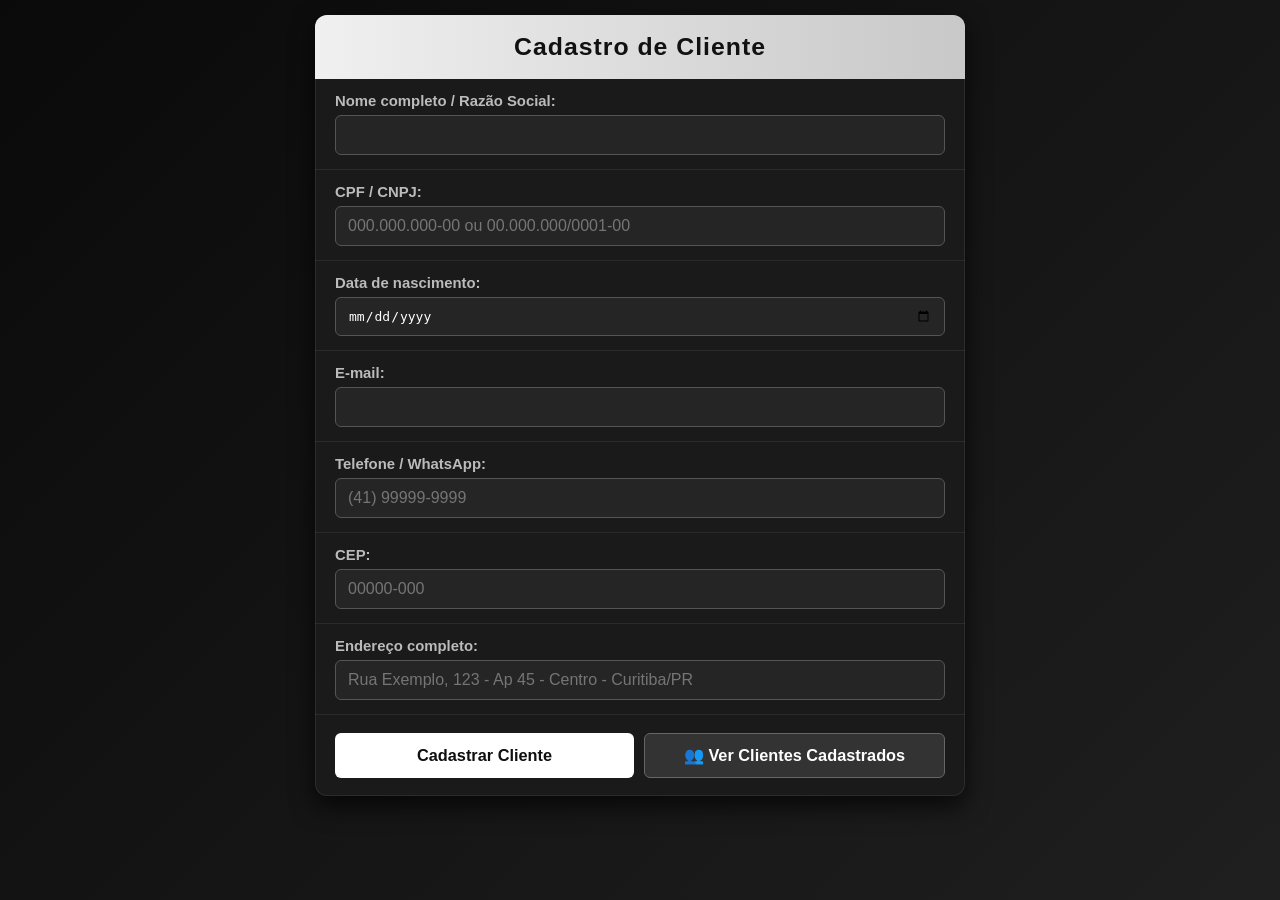
==== cadastro.html @ 6ffa979d "clientes" ====
<!DOCTYPE html>
<html lang="pt-br">
<head>
  <meta charset="UTF-8">
  <meta name="viewport" content="width=device-width, initial-scale=1.0">
  <title>Cadastro de Clientes</title>
  <link rel="stylesheet" href="style.css">
  <style>
    .erro { display: none; color: #d32f2f; font-size: 0.9em; margin-top: 5px; }
    .erro.show { display: block; }

    #listaClientes {
      margin-top: 30px;
      display: none;
    }
    #listaClientes h2 {
      margin-bottom: 15px;
    }
    .cliente-card {
      background: #f9f9f9;
      border: 1px solid #ddd;
      border-radius: 8px;
      padding: 15px;
      margin-bottom: 12px;
    }
    .cliente-card strong {
      color: #1976d2;
    }
  </style>
</head>
<body>

  <div class="container">
    <h1>Cadastro de Cliente</h1>

    <form id="formCadastro">
      <!-- Seus campos (corrigido o label quebrado) -->
      <div class="form-group">
        <label for="nome">Nome completo / Razão Social:</label>
        <input type="text" id="nome" required>
      </div>

      <div class="form-group">
        <label for="documento">CPF / CNPJ:</label>
        <input type="text" id="documento" placeholder="000.000.000-00 ou 00.000.000/0001-00" maxlength="18" required>
        <span id="erro-documento" class="erro">Documento inválido</span>
      </div>

      <div class="form-group">
        <label for="data_nascimento">Data de nascimento:</label>
        <input type="date" id="data_nascimento">
      </div>

      <div class="form-group">
        <label for="email">E-mail:</label>
        <input type="email" id="email" required>
      </div>

      <div class="form-group">
        <label for="telefone">Telefone / WhatsApp:</label>
        <input type="tel" id="telefone" placeholder="(41) 99999-9999" maxlength="15">
      </div>

      <div class="form-group">
        <label for="cep">CEP:</label>
        <input type="text" id="cep" placeholder="00000-000" maxlength="9">
      </div>

      <div class="form-group">
        <label for="endereco_completo">Endereço completo:</label>
        <input type="text" id="endereco_completo" placeholder="Rua Exemplo, 123 - Ap 45 - Centro - Curitiba/PR">
      </div>

      <div class="buttons">
        <button type="submit">Cadastrar Cliente</button>
        <button type="button" id="btnVerClientes">👥 Ver Clientes Cadastrados</button>
      </div>
    </form>

    <!-- Área onde os clientes vão aparecer -->
    <div id="listaClientes">
      <h2>Clientes Cadastrados</h2>
      <div id="clientesContainer"></div>
    </div>
  </div>

  <script>
    // ==================== MÁSCARAS ====================
    // (mesmas máscaras que você já tinha, só organizei um pouco)
    document.getElementById('documento').addEventListener('input', function(e) {
      let v = e.target.value.replace(/\D/g, '');
      if (v.length <= 11) {
        v = v.replace(/(\d{3})(\d)/, '$1.$2');
        v = v.replace(/(\d{3})(\d)/, '$1.$2');
        v = v.replace(/(\d{3})(\d{1,2})/, '$1-$2');
      } else {
        v = v.replace(/^(\d{2})(\d)/, '$1.$2');
        v = v.replace(/^(\d{2})\.(\d{3})(\d)/, '$1.$2.$3');
        v = v.replace(/\.(\d{3})(\d)/, '.$1/$2');
        v = v.replace(/(\d{4})(\d)/, '$1-$2');
      }
      e.target.value = v;
    });

    document.getElementById('telefone').addEventListener('input', function(e) {
      let v = e.target.value.replace(/\D/g, '');
      if (v.length <= 10) {
        v = v.replace(/^(\d{2})(\d)/g, '($1) $2');
        v = v.replace(/(\d{4})(\d)/, '$1-$2');
      } else {
        v = v.replace(/^(\d{2})(\d{5})(\d{4})/, '($1) $2-$3');
      }
      e.target.value = v.slice(0, 15);
    });

    const cepInput = document.getElementById('cep');
    const enderecoInput = document.getElementById('endereco_completo');

    cepInput.addEventListener('input', function(e) {
      let v = e.target.value.replace(/\D/g, '').replace(/^(\d{5})(\d)/, '$1-$2');
      e.target.value = v.slice(0, 9);
    });

    // ==================== BUSCA CEP ====================
    function buscarEndereco() {
      let cep = cepInput.value.replace(/\D/g, '');
      if (cep.length !== 8) return;

      cepInput.disabled = true;
      enderecoInput.value = "Buscando...";

      fetch(`https://viacep.com.br/ws/${cep}/json/`)
        .then(r => r.json())
        .then(dados => {
          if (dados.erro) {
            enderecoInput.value = "CEP não encontrado";
          } else {
            let end = `${dados.logradouro || ''}, ${dados.bairro || ''} - ${dados.localidade || ''}/${dados.uf || ''}`;
            enderecoInput.value = end.replace(/,\s* -/g, '').trim();
          }
        })
        .catch(() => enderecoInput.value = "Erro ao buscar CEP")
        .finally(() => cepInput.disabled = false);
    }

    cepInput.addEventListener('blur', buscarEndereco);
    cepInput.addEventListener('input', () => {
      if (cepInput.value.replace(/\D/g, '').length === 8) buscarEndereco();
    });

    // ==================== SALVAR E LISTAR CLIENTES ====================
    const form = document.getElementById('formCadastro');
    const btnVer = document.getElementById('btnVerClientes');
    const listaDiv = document.getElementById('listaClientes');
    const container = document.getElementById('clientesContainer');

    let clientes = JSON.parse(localStorage.getItem('clientes')) || [];

    function salvarCliente(e) {
      e.preventDefault();

      const novoCliente = {
        nome: document.getElementById('nome').value,
        documento: document.getElementById('documento').value,
        data: document.getElementById('data_nascimento').value,
        email: document.getElementById('email').value,
        telefone: document.getElementById('telefone').value,
        endereco: document.getElementById('endereco_completo').value
      };

      clientes.push(novoCliente);
      localStorage.setItem('clientes', JSON.stringify(clientes));

      alert('Cliente cadastrado com sucesso!');
      form.reset();
      mostrarClientes(); // atualiza a lista automaticamente
    }

    function mostrarClientes() {
      container.innerHTML = '';

      if (clientes.length === 0) {
        container.innerHTML = '<p>Nenhum cliente cadastrado ainda.</p>';
        return;
      }

      clientes.forEach((cliente, index) => {
        const card = document.createElement('div');
        card.className = 'cliente-card';
        card.innerHTML = `
          <strong>${cliente.nome}</strong><br>
          Documento: ${cliente.documento}<br>
          ${cliente.data ? 'Data: ' + cliente.data + '<br>' : ''}
          E-mail: ${cliente.email}<br>
          Telefone: ${cliente.telefone || 'Não informado'}<br>
          Endereço: ${cliente.endereco || 'Não informado'}
        `;
        container.appendChild(card);
      });
    }

    // Alternar exibição da lista
    btnVer.addEventListener('click', () => {
      if (listaDiv.style.display === 'block') {
        listaDiv.style.display = 'none';
        btnVer.textContent = '👥 Ver Clientes Cadastrados';
      } else {
        mostrarClientes();
        listaDiv.style.display = 'block';
        btnVer.textContent = '👥 Ocultar Clientes';
      }
    });

    // Submissão do formulário
    form.addEventListener('submit', salvarCliente);

    // Mostrar lista automaticamente se já tiver clientes (opcional)
    // mostrarClientes(); // descomente se quiser que apareça logo ao carregar
  </script>

</body>
</html>
---- style.css ----
/* ====================== STYLE CSS COMPACTO - PRETO E BRANCO BRILHOSO ====================== */

* {
    margin: 0;
    padding: 0;
    box-sizing: border-box;
}

body {
    font-family: 'Segoe UI', Tahoma, Geneva, Verdana, sans-serif;
    background: linear-gradient(135deg, #0a0a0a, #1f1f1f);
    color: #e0e0e0;
    min-height: 100vh;
    padding: 15px;
}

.container {
    max-width: 650px;
    margin: 0 auto;
    background: #1a1a1a;
    border-radius: 12px;
    box-shadow: 0 10px 25px rgba(0, 0, 0, 0.7),
                inset 0 0 0 1px rgba(255, 255, 255, 0.08);
    overflow: hidden;
}

/* Cabeçalho menor */
h1 {
    text-align: center;
    padding: 18px 15px;
    background: linear-gradient(to right, #f0f0f0, #c8c8c8);
    color: #111;
    font-size: 1.55em;
    font-weight: 700;
    letter-spacing: 1px;
}

/* Campos mais compactos */
.form-group {
    padding: 14px 20px;
    border-bottom: 1px solid rgba(255, 255, 255, 0.07);
}

label {
    display: block;
    margin-bottom: 6px;
    font-weight: 600;
    color: #bbbbbb;
    font-size: 0.93em;
}

input {
    width: 100%;
    padding: 10px 12px;
    background: #252525;
    border: 1px solid #555;
    border-radius: 6px;
    color: #fff;
    font-size: 1em;
}

input:focus {
    outline: none;
    border-color: #fff;
    background: #2f2f2f;
    box-shadow: 0 0 0 3px rgba(255,255,255,0.15);
}

/* Botões menores e mais compactos */
.buttons {
    padding: 18px 20px;
    display: flex;
    gap: 10px;
}

button {
    flex: 1;
    padding: 12px;
    font-size: 1.02em;
    font-weight: 700;
    border: none;
    border-radius: 6px;
    cursor: pointer;
    transition: all 0.3s;
}

button[type="submit"] {
    background: #ffffff;
    color: #0f0f0f;
}

button[type="submit"]:hover {
    background: #e8e8e8;
}

#btnVerClientes {
    background: #333;
    color: #fff;
    border: 1px solid #666;
}

#btnVerClientes:hover {
    background: #444;
}

/* Erro */
.erro {
    color: #ff6b6b;
    font-size: 0.85em;
    margin-top: 5px;
    display: none;
}

.erro.show {
    display: block;
}

/* Lista de clientes compacta */
#listaClientes {
    padding: 0 20px 25px;
}

#listaClientes h2 {
    color: #fff;
    margin-bottom: 15px;
    font-size: 1.35em;
    border-bottom: 2px solid #555;
    padding-bottom: 8px;
}

.cliente-card {
    background: #222;
    border: 1px solid #555;
    border-radius: 8px;
    padding: 13px;
    margin-bottom: 12px;
    font-size: 0.97em;
}

.cliente-card:hover {
    transform: translateY(-2px);
    box-shadow: 0 6px 15px rgba(0,0,0,0.5);
}

.cliente-card strong {
    color: #ffffff;
}

/* Responsivo */
@media (max-width: 600px) {
    .buttons {
        flex-direction: column;
    }
    .container {
        margin: 8px;
        border-radius: 10px;
    }
}
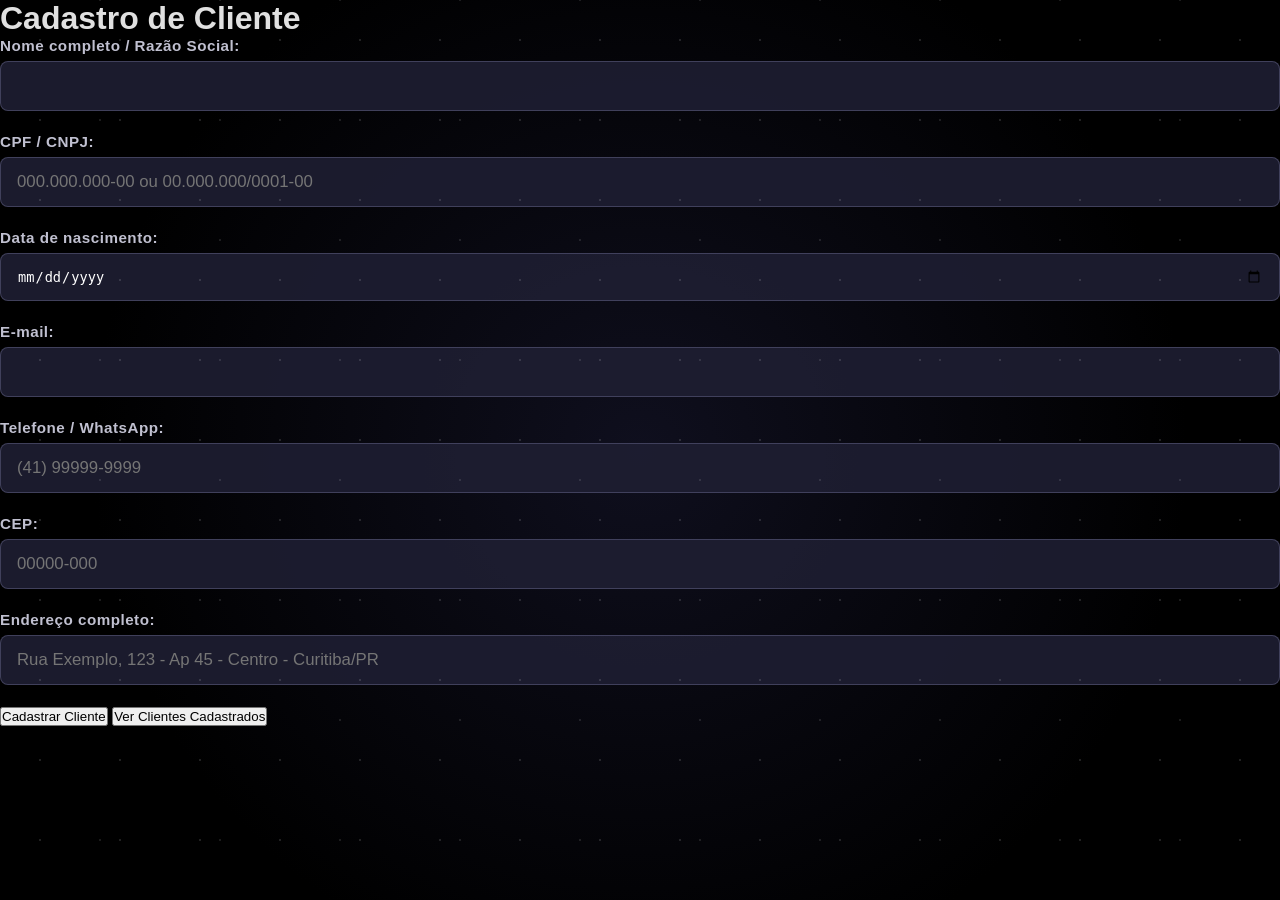
==== commit 3d638c68: "cadastro" ====
--- a/cadastro.html
+++ b/cadastro.html
@@ -73,7 +73,7 @@
 
       <div class="buttons">
         <button type="submit">Cadastrar Cliente</button>
-        <button type="button" id="btnVerClientes">👥 Ver Clientes Cadastrados</button>
+        <button type="button" id="btnVerClientes"> Ver Clientes Cadastrados</button>
       </div>
     </form>
 
--- a/style.css
+++ b/style.css
@@ -1,4 +1,4 @@
-/* ====================== STYLE CSS COMPACTO - PRETO E BRANCO BRILHOSO ====================== */
+/* ====================== STYLE CSS - UNIVERSO PRETO E BRANCO COM BRILHO ====================== */
 
 * {
     margin: 0;
@@ -8,151 +8,141 @@
 
 body {
     font-family: 'Segoe UI', Tahoma, Geneva, Verdana, sans-serif;
-    background: linear-gradient(135deg, #0a0a0a, #1f1f1f);
+    background: radial-gradient(circle at center, #0f0f1e 0%, #000000 70%);
     color: #e0e0e0;
     min-height: 100vh;
-    padding: 15px;
+    overflow: hidden;
+    position: relative;
 }
 
-.container {
-    max-width: 650px;
-    margin: 0 auto;
-    background: #1a1a1a;
-    border-radius: 12px;
-    box-shadow: 0 10px 25px rgba(0, 0, 0, 0.7),
-                inset 0 0 0 1px rgba(255, 255, 255, 0.08);
-    overflow: hidden;
+/* Efeito sutil de estrelas no fundo */
+body::before {
+    content: '';
+    position: absolute;
+    top: 0;
+    left: 0;
+    width: 100%;
+    height: 100%;
+    background: transparent;
+    background-image: 
+        radial-gradient(white, rgba(255,255,255,0.8) 1px, transparent 1px),
+        radial-gradient(white, rgba(255,255,255,0.6) 1px, transparent 1px);
+    background-size: 80px 80px, 120px 120px;
+    background-position: 0 0, 40px 60px;
+    opacity: 0.15;
+    pointer-events: none;
+    z-index: 1;
 }
 
-/* Cabeçalho menor */
-h1 {
-    text-align: center;
-    padding: 18px 15px;
-    background: linear-gradient(to right, #f0f0f0, #c8c8c8);
-    color: #111;
-    font-size: 1.55em;
-    font-weight: 700;
-    letter-spacing: 1px;
+.login-container {
+    position: relative;
+    z-index: 2;
+    min-height: 100vh;
+    display: flex;
+    align-items: center;
+    justify-content: center;
+    padding: 20px;
 }
 
-/* Campos mais compactos */
+.login-box {
+    background: rgba(20, 20, 35, 0.92);
+    width: 100%;
+    max-width: 420px;
+    border-radius: 16px;
+    box-shadow: 
+        0 20px 40px rgba(0, 0, 0, 0.8),
+        inset 0 0 60px rgba(255, 255, 255, 0.06),
+        0 0 80px rgba(180, 200, 255, 0.08);
+    overflow: hidden;
+    text-align: center;
+    padding: 50px 35px;
+    border: 1px solid rgba(255, 255, 255, 0.1);
+    backdrop-filter: blur(12px);
+}
+
+.login-box h1 {
+    font-size: 2.1em;
+    font-weight: 700;
+    color: #ffffff;
+    margin-bottom: 8px;
+    letter-spacing: 2px;
+    text-transform: uppercase;
+}
+
+.subtitle {
+    color: #a0a0c0;
+    font-size: 1.15em;
+    margin-bottom: 40px;
+    font-weight: 400;
+}
+
 .form-group {
-    padding: 14px 20px;
-    border-bottom: 1px solid rgba(255, 255, 255, 0.07);
+    margin-bottom: 22px;
+    text-align: left;
 }
 
 label {
     display: block;
-    margin-bottom: 6px;
+    margin-bottom: 7px;
     font-weight: 600;
-    color: #bbbbbb;
-    font-size: 0.93em;
+    color: #c0c0d0;
+    font-size: 0.95em;
+    letter-spacing: 0.5px;
 }
 
 input {
     width: 100%;
-    padding: 10px 12px;
-    background: #252525;
-    border: 1px solid #555;
-    border-radius: 6px;
-    color: #fff;
-    font-size: 1em;
+    padding: 14px 16px;
+    background: rgba(30, 30, 50, 0.9);
+    border: 1px solid rgba(120, 120, 160, 0.4);
+    border-radius: 8px;
+    color: #ffffff;
+    font-size: 1.05em;
+    transition: all 0.3s ease;
 }
 
 input:focus {
     outline: none;
-    border-color: #fff;
-    background: #2f2f2f;
-    box-shadow: 0 0 0 3px rgba(255,255,255,0.15);
+    border-color: #ffffff;
+    background: rgba(40, 40, 70, 0.95);
+    box-shadow: 0 0 0 4px rgba(200, 220, 255, 0.15);
 }
 
-/* Botões menores e mais compactos */
-.buttons {
-    padding: 18px 20px;
-    display: flex;
-    gap: 10px;
+.btn-login {
+    width: 100%;
+    padding: 15px;
+    margin-top: 15px;
+    background: linear-gradient(to right, #f8f8f8, #e0e0e0);
+    color: #111111;
+    font-size: 1.12em;
+    font-weight: 700;
+    border: none;
+    border-radius: 8px;
+    cursor: pointer;
+    transition: all 0.4s ease;
+    text-transform: uppercase;
+    letter-spacing: 1px;
 }
 
-button {
-    flex: 1;
-    padding: 12px;
-    font-size: 1.02em;
-    font-weight: 700;
-    border: none;
-    border-radius: 6px;
-    cursor: pointer;
-    transition: all 0.3s;
+.btn-login:hover {
+    background: linear-gradient(to right, #ffffff, #f0f0f0);
+    transform: translateY(-3px);
+    box-shadow: 0 10px 25px rgba(255, 255, 255, 0.2);
 }
 
-button[type="submit"] {
-    background: #ffffff;
-    color: #0f0f0f;
-}
-
-button[type="submit"]:hover {
-    background: #e8e8e8;
-}
-
-#btnVerClientes {
-    background: #333;
-    color: #fff;
-    border: 1px solid #666;
-}
-
-#btnVerClientes:hover {
-    background: #444;
-}
-
-/* Erro */
-.erro {
-    color: #ff6b6b;
-    font-size: 0.85em;
-    margin-top: 5px;
-    display: none;
-}
-
-.erro.show {
-    display: block;
-}
-
-/* Lista de clientes compacta */
-#listaClientes {
-    padding: 0 20px 25px;
-}
-
-#listaClientes h2 {
-    color: #fff;
-    margin-bottom: 15px;
-    font-size: 1.35em;
-    border-bottom: 2px solid #555;
-    padding-bottom: 8px;
-}
-
-.cliente-card {
-    background: #222;
-    border: 1px solid #555;
-    border-radius: 8px;
-    padding: 13px;
-    margin-bottom: 12px;
-    font-size: 0.97em;
-}
-
-.cliente-card:hover {
-    transform: translateY(-2px);
-    box-shadow: 0 6px 15px rgba(0,0,0,0.5);
-}
-
-.cliente-card strong {
-    color: #ffffff;
+.footer {
+    margin-top: 40px;
+    color: #707080;
+    font-size: 0.9em;
 }
 
 /* Responsivo */
-@media (max-width: 600px) {
-    .buttons {
-        flex-direction: column;
+@media (max-width: 480px) {
+    .login-box {
+        padding: 40px 25px;
     }
-    .container {
-        margin: 8px;
-        border-radius: 10px;
+    
+    .login-box h1 {
+        font-size: 1.85em;
     }
 }
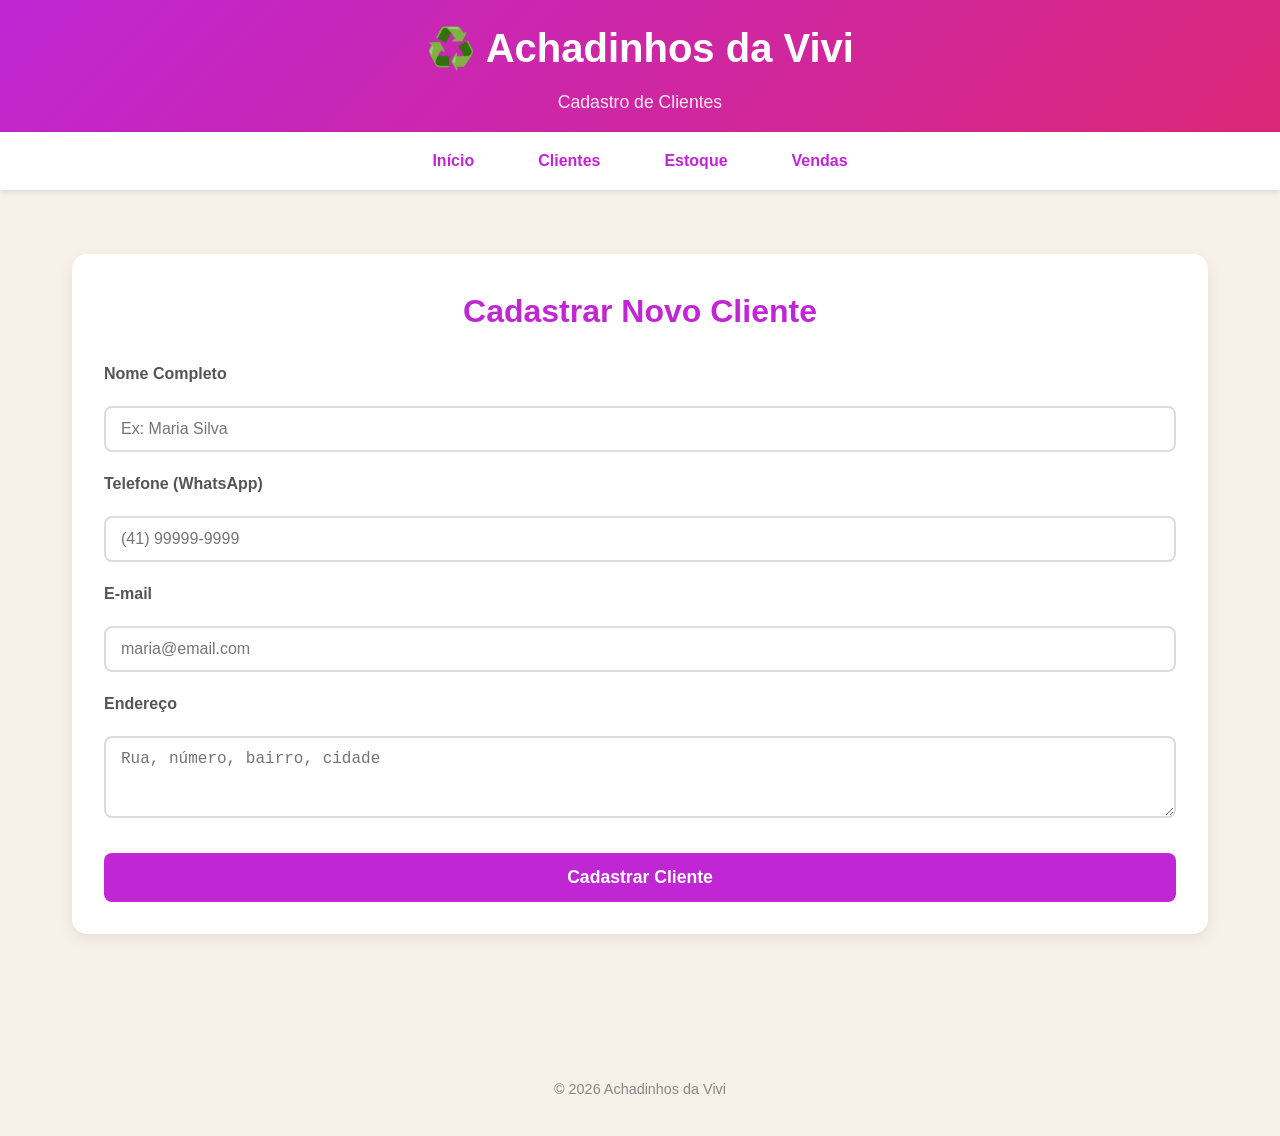
==== commit 7bacb2c9: "clientes" ====
--- a/cadastro.html
+++ b/cadastro.html
@@ -1,222 +1,57 @@
 <!DOCTYPE html>
-<html lang="pt-br">
+<html lang="pt-BR">
 <head>
-  <meta charset="UTF-8">
-  <meta name="viewport" content="width=device-width, initial-scale=1.0">
-  <title>Cadastro de Clientes</title>
-  <link rel="stylesheet" href="style.css">
-  <style>
-    .erro { display: none; color: #d32f2f; font-size: 0.9em; margin-top: 5px; }
-    .erro.show { display: block; }
-
-    #listaClientes {
-      margin-top: 30px;
-      display: none;
-    }
-    #listaClientes h2 {
-      margin-bottom: 15px;
-    }
-    .cliente-card {
-      background: #f9f9f9;
-      border: 1px solid #ddd;
-      border-radius: 8px;
-      padding: 15px;
-      margin-bottom: 12px;
-    }
-    .cliente-card strong {
-      color: #1976d2;
-    }
-  </style>
+    <meta charset="UTF-8">
+    <meta name="viewport" content="width=device-width, initial-scale=1.0">
+    <title>Cadastro de Cliente - Achadinhos da Vivi</title>
+    <link rel="stylesheet" href="style.css">
 </head>
 <body>
+    <header>
+        <h1>♻️ Achadinhos da Vivi</h1>
+        <p>Cadastro de Clientes</p>
+    </header>
 
-  <div class="container">
-    <h1>Cadastro de Cliente</h1>
+    <nav>
+        <ul>
+            <li><a href="index.html">Início</a></li>
+            <li><a href="cliente.html">Clientes</a></li>
+            <li><a href="estoque.html">Estoque</a></li>
+            <li><a href="financeiro.html">Vendas</a></li>
+        </ul>
+    </nav>
 
-    <form id="formCadastro">
-      <!-- Seus campos (corrigido o label quebrado) -->
-      <div class="form-group">
-        <label for="nome">Nome completo / Razão Social:</label>
-        <input type="text" id="nome" required>
-      </div>
+    <div class="container">
+        <div class="card">
+            <h2>Cadastrar Novo Cliente</h2>
+            <form id="clienteForm">
+                <label>Nome Completo</label>
+                <input type="text" id="nome" placeholder="Ex: Maria Silva" required>
 
-      <div class="form-group">
-        <label for="documento">CPF / CNPJ:</label>
-        <input type="text" id="documento" placeholder="000.000.000-00 ou 00.000.000/0001-00" maxlength="18" required>
-        <span id="erro-documento" class="erro">Documento inválido</span>
-      </div>
+                <label>Telefone (WhatsApp)</label>
+                <input type="tel" id="telefone" placeholder="(41) 99999-9999" required>
 
-      <div class="form-group">
-        <label for="data_nascimento">Data de nascimento:</label>
-        <input type="date" id="data_nascimento">
-      </div>
+                <label>E-mail</label>
+                <input type="email" id="email" placeholder="maria@email.com">
 
-      <div class="form-group">
-        <label for="email">E-mail:</label>
-        <input type="email" id="email" required>
-      </div>
+                <label>Endereço</label>
+                <textarea id="endereco" rows="3" placeholder="Rua, número, bairro, cidade"></textarea>
 
-      <div class="form-group">
-        <label for="telefone">Telefone / WhatsApp:</label>
-        <input type="tel" id="telefone" placeholder="(41) 99999-9999" maxlength="15">
-      </div>
+                <button type="submit">Cadastrar Cliente</button>
+            </form>
+        </div>
+    </div>
 
-      <div class="form-group">
-        <label for="cep">CEP:</label>
-        <input type="text" id="cep" placeholder="00000-000" maxlength="9">
-      </div>
+    <footer class="footer">
+        <p>&copy; 2026 Achadinhos da Vivi</p>
+    </footer>
 
-      <div class="form-group">
-        <label for="endereco_completo">Endereço completo:</label>
-        <input type="text" id="endereco_completo" placeholder="Rua Exemplo, 123 - Ap 45 - Centro - Curitiba/PR">
-      </div>
-
-      <div class="buttons">
-        <button type="submit">Cadastrar Cliente</button>
-        <button type="button" id="btnVerClientes"> Ver Clientes Cadastrados</button>
-      </div>
-    </form>
-
-    <!-- Área onde os clientes vão aparecer -->
-    <div id="listaClientes">
-      <h2>Clientes Cadastrados</h2>
-      <div id="clientesContainer"></div>
-    </div>
-  </div>
-
-  <script>
-    // ==================== MÁSCARAS ====================
-    // (mesmas máscaras que você já tinha, só organizei um pouco)
-    document.getElementById('documento').addEventListener('input', function(e) {
-      let v = e.target.value.replace(/\D/g, '');
-      if (v.length <= 11) {
-        v = v.replace(/(\d{3})(\d)/, '$1.$2');
-        v = v.replace(/(\d{3})(\d)/, '$1.$2');
-        v = v.replace(/(\d{3})(\d{1,2})/, '$1-$2');
-      } else {
-        v = v.replace(/^(\d{2})(\d)/, '$1.$2');
-        v = v.replace(/^(\d{2})\.(\d{3})(\d)/, '$1.$2.$3');
-        v = v.replace(/\.(\d{3})(\d)/, '.$1/$2');
-        v = v.replace(/(\d{4})(\d)/, '$1-$2');
-      }
-      e.target.value = v;
-    });
-
-    document.getElementById('telefone').addEventListener('input', function(e) {
-      let v = e.target.value.replace(/\D/g, '');
-      if (v.length <= 10) {
-        v = v.replace(/^(\d{2})(\d)/g, '($1) $2');
-        v = v.replace(/(\d{4})(\d)/, '$1-$2');
-      } else {
-        v = v.replace(/^(\d{2})(\d{5})(\d{4})/, '($1) $2-$3');
-      }
-      e.target.value = v.slice(0, 15);
-    });
-
-    const cepInput = document.getElementById('cep');
-    const enderecoInput = document.getElementById('endereco_completo');
-
-    cepInput.addEventListener('input', function(e) {
-      let v = e.target.value.replace(/\D/g, '').replace(/^(\d{5})(\d)/, '$1-$2');
-      e.target.value = v.slice(0, 9);
-    });
-
-    // ==================== BUSCA CEP ====================
-    function buscarEndereco() {
-      let cep = cepInput.value.replace(/\D/g, '');
-      if (cep.length !== 8) return;
-
-      cepInput.disabled = true;
-      enderecoInput.value = "Buscando...";
-
-      fetch(`https://viacep.com.br/ws/${cep}/json/`)
-        .then(r => r.json())
-        .then(dados => {
-          if (dados.erro) {
-            enderecoInput.value = "CEP não encontrado";
-          } else {
-            let end = `${dados.logradouro || ''}, ${dados.bairro || ''} - ${dados.localidade || ''}/${dados.uf || ''}`;
-            enderecoInput.value = end.replace(/,\s* -/g, '').trim();
-          }
-        })
-        .catch(() => enderecoInput.value = "Erro ao buscar CEP")
-        .finally(() => cepInput.disabled = false);
-    }
-
-    cepInput.addEventListener('blur', buscarEndereco);
-    cepInput.addEventListener('input', () => {
-      if (cepInput.value.replace(/\D/g, '').length === 8) buscarEndereco();
-    });
-
-    // ==================== SALVAR E LISTAR CLIENTES ====================
-    const form = document.getElementById('formCadastro');
-    const btnVer = document.getElementById('btnVerClientes');
-    const listaDiv = document.getElementById('listaClientes');
-    const container = document.getElementById('clientesContainer');
-
-    let clientes = JSON.parse(localStorage.getItem('clientes')) || [];
-
-    function salvarCliente(e) {
-      e.preventDefault();
-
-      const novoCliente = {
-        nome: document.getElementById('nome').value,
-        documento: document.getElementById('documento').value,
-        data: document.getElementById('data_nascimento').value,
-        email: document.getElementById('email').value,
-        telefone: document.getElementById('telefone').value,
-        endereco: document.getElementById('endereco_completo').value
-      };
-
-      clientes.push(novoCliente);
-      localStorage.setItem('clientes', JSON.stringify(clientes));
-
-      alert('Cliente cadastrado com sucesso!');
-      form.reset();
-      mostrarClientes(); // atualiza a lista automaticamente
-    }
-
-    function mostrarClientes() {
-      container.innerHTML = '';
-
-      if (clientes.length === 0) {
-        container.innerHTML = '<p>Nenhum cliente cadastrado ainda.</p>';
-        return;
-      }
-
-      clientes.forEach((cliente, index) => {
-        const card = document.createElement('div');
-        card.className = 'cliente-card';
-        card.innerHTML = `
-          <strong>${cliente.nome}</strong><br>
-          Documento: ${cliente.documento}<br>
-          ${cliente.data ? 'Data: ' + cliente.data + '<br>' : ''}
-          E-mail: ${cliente.email}<br>
-          Telefone: ${cliente.telefone || 'Não informado'}<br>
-          Endereço: ${cliente.endereco || 'Não informado'}
-        `;
-        container.appendChild(card);
-      });
-    }
-
-    // Alternar exibição da lista
-    btnVer.addEventListener('click', () => {
-      if (listaDiv.style.display === 'block') {
-        listaDiv.style.display = 'none';
-        btnVer.textContent = '👥 Ver Clientes Cadastrados';
-      } else {
-        mostrarClientes();
-        listaDiv.style.display = 'block';
-        btnVer.textContent = '👥 Ocultar Clientes';
-      }
-    });
-
-    // Submissão do formulário
-    form.addEventListener('submit', salvarCliente);
-
-    // Mostrar lista automaticamente se já tiver clientes (opcional)
-    // mostrarClientes(); // descomente se quiser que apareça logo ao carregar
-  </script>
-
+    <script>
+        document.getElementById('clienteForm').addEventListener('submit', function(e) {
+            e.preventDefault();
+            alert('Cliente cadastrado com sucesso! 🎉');
+            this.reset();
+        });
+    </script>
 </body>
 </html>
--- a/style.css
+++ b/style.css
@@ -1,5 +1,3 @@
-/* ====================== STYLE CSS - UNIVERSO PRETO E BRANCO COM BRILHO ====================== */
-
 * {
     margin: 0;
     padding: 0;
@@ -8,141 +6,157 @@
 
 body {
     font-family: 'Segoe UI', Tahoma, Geneva, Verdana, sans-serif;
-    background: radial-gradient(circle at center, #0f0f1e 0%, #000000 70%);
-    color: #e0e0e0;
-    min-height: 100vh;
-    overflow: hidden;
-    position: relative;
+    background-color: #f8f1e9;
+    color: #333;
+    line-height: 1.6;
 }
 
-/* Efeito sutil de estrelas no fundo */
-body::before {
-    content: '';
-    position: absolute;
-    top: 0;
-    left: 0;
-    width: 100%;
-    height: 100%;
-    background: transparent;
-    background-image: 
-        radial-gradient(white, rgba(255,255,255,0.8) 1px, transparent 1px),
-        radial-gradient(white, rgba(255,255,255,0.6) 1px, transparent 1px);
-    background-size: 80px 80px, 120px 120px;
-    background-position: 0 0, 40px 60px;
-    opacity: 0.15;
-    pointer-events: none;
-    z-index: 1;
+header {
+    background: linear-gradient(135deg, #c026d3, #db2777);
+    color: white;
+    padding: 1rem 0;
+    text-align: center;
+    box-shadow: 0 4px 10px rgba(0,0,0,0.1);
 }
 
-.login-container {
-    position: relative;
-    z-index: 2;
-    min-height: 100vh;
-    display: flex;
-    align-items: center;
-    justify-content: center;
-    padding: 20px;
+header h1 {
+    font-size: 2.5rem;
+    margin-bottom: 0.5rem;
 }
 
-.login-box {
-    background: rgba(20, 20, 35, 0.92);
-    width: 100%;
-    max-width: 420px;
-    border-radius: 16px;
-    box-shadow: 
-        0 20px 40px rgba(0, 0, 0, 0.8),
-        inset 0 0 60px rgba(255, 255, 255, 0.06),
-        0 0 80px rgba(180, 200, 255, 0.08);
-    overflow: hidden;
-    text-align: center;
-    padding: 50px 35px;
-    border: 1px solid rgba(255, 255, 255, 0.1);
-    backdrop-filter: blur(12px);
+header p {
+    font-size: 1.1rem;
+    opacity: 0.9;
 }
 
-.login-box h1 {
-    font-size: 2.1em;
-    font-weight: 700;
-    color: #ffffff;
-    margin-bottom: 8px;
-    letter-spacing: 2px;
-    text-transform: uppercase;
+nav {
+    background: #fff;
+    padding: 1rem;
+    box-shadow: 0 2px 5px rgba(0,0,0,0.1);
+    margin-bottom: 2rem;
 }
 
-.subtitle {
-    color: #a0a0c0;
-    font-size: 1.15em;
-    margin-bottom: 40px;
-    font-weight: 400;
+nav ul {
+    display: flex;
+    justify-content: center;
+    list-style: none;
+    gap: 2rem;
+    flex-wrap: wrap;
 }
 
-.form-group {
-    margin-bottom: 22px;
-    text-align: left;
+nav a {
+    text-decoration: none;
+    color: #c026d3;
+    font-weight: 600;
+    padding: 0.5rem 1rem;
+    border-radius: 25px;
+    transition: all 0.3s;
+}
+
+nav a:hover {
+    background: #c026d3;
+    color: white;
+}
+
+.container {
+    max-width: 1200px;
+    margin: 0 auto;
+    padding: 2rem;
+}
+
+.card {
+    background: white;
+    border-radius: 15px;
+    box-shadow: 0 5px 15px rgba(0,0,0,0.08);
+    padding: 2rem;
+    margin-bottom: 2rem;
+}
+
+h2 {
+    color: #c026d3;
+    margin-bottom: 1.5rem;
+    text-align: center;
+    font-size: 2rem;
+}
+
+form {
+    display: grid;
+    gap: 1.2rem;
 }
 
 label {
-    display: block;
-    margin-bottom: 7px;
     font-weight: 600;
-    color: #c0c0d0;
-    font-size: 0.95em;
-    letter-spacing: 0.5px;
+    color: #555;
 }
 
-input {
-    width: 100%;
-    padding: 14px 16px;
-    background: rgba(30, 30, 50, 0.9);
-    border: 1px solid rgba(120, 120, 160, 0.4);
+input, select, textarea {
+    padding: 12px 15px;
+    border: 2px solid #ddd;
     border-radius: 8px;
-    color: #ffffff;
-    font-size: 1.05em;
-    transition: all 0.3s ease;
+    font-size: 1rem;
+    transition: border 0.3s;
 }
 
-input:focus {
+input:focus, select:focus, textarea:focus {
     outline: none;
-    border-color: #ffffff;
-    background: rgba(40, 40, 70, 0.95);
-    box-shadow: 0 0 0 4px rgba(200, 220, 255, 0.15);
+    border-color: #c026d3;
 }
 
-.btn-login {
-    width: 100%;
-    padding: 15px;
-    margin-top: 15px;
-    background: linear-gradient(to right, #f8f8f8, #e0e0e0);
-    color: #111111;
-    font-size: 1.12em;
-    font-weight: 700;
+button {
+    background: #c026d3;
+    color: white;
+    padding: 14px;
     border: none;
     border-radius: 8px;
+    font-size: 1.1rem;
+    font-weight: bold;
     cursor: pointer;
-    transition: all 0.4s ease;
-    text-transform: uppercase;
-    letter-spacing: 1px;
+    transition: all 0.3s;
+    margin-top: 1rem;
 }
 
-.btn-login:hover {
-    background: linear-gradient(to right, #ffffff, #f0f0f0);
-    transform: translateY(-3px);
-    box-shadow: 0 10px 25px rgba(255, 255, 255, 0.2);
+button:hover {
+    background: #9f1a9e;
+    transform: translateY(-2px);
+}
+
+.table-container {
+    overflow-x: auto;
+}
+
+table {
+    width: 100%;
+    border-collapse: collapse;
+    margin-top: 1rem;
+}
+
+th, td {
+    padding: 12px;
+    text-align: left;
+    border-bottom: 1px solid #eee;
+}
+
+th {
+    background: #fce7f3;
+    color: #c026d3;
 }
 
 .footer {
-    margin-top: 40px;
-    color: #707080;
-    font-size: 0.9em;
+    text-align: center;
+    padding: 2rem;
+    color: #888;
+    font-size: 0.9rem;
+    margin-top: 3rem;
 }
 
 /* Responsivo */
-@media (max-width: 480px) {
-    .login-box {
-        padding: 40px 25px;
+@media (max-width: 768px) {
+    nav ul {
+        flex-direction: column;
+        align-items: center;
     }
     
-    .login-box h1 {
-        font-size: 1.85em;
+    header h1 {
+        font-size: 2rem;
     }
 }
